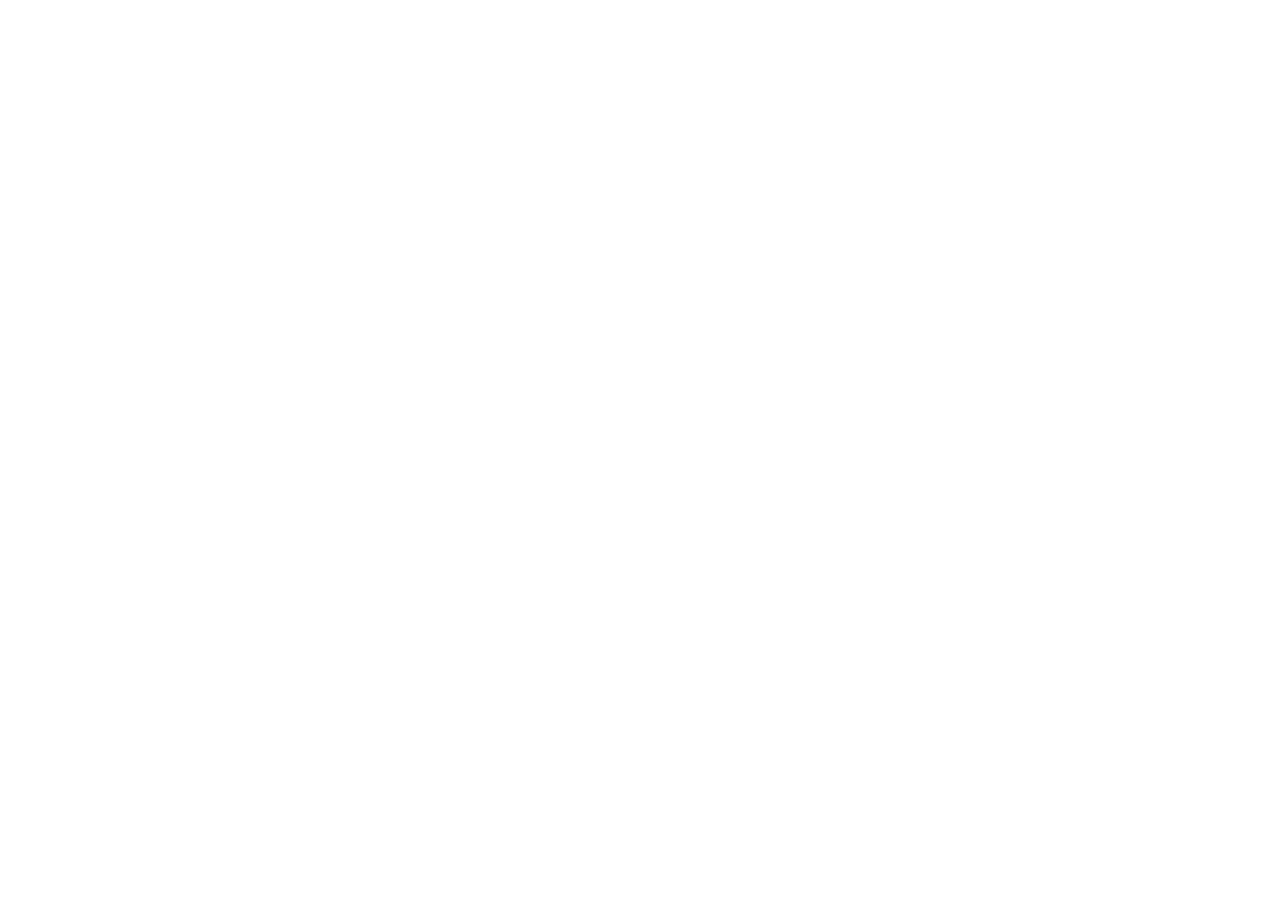
==== index.html @ 534e7ce5 "first commit" ====
<!DOCTYPE html>
<html lang="en">
<head>
  <meta charset="UTF-8">
  <meta http-equiv="X-UA-Compatible" content="IE=edge">
  <meta name="viewport" content="width=device-width, initial-scale=1.0">
  
  <title>Donation Organization</title>
</head>
<body>
  
</body>
</html>
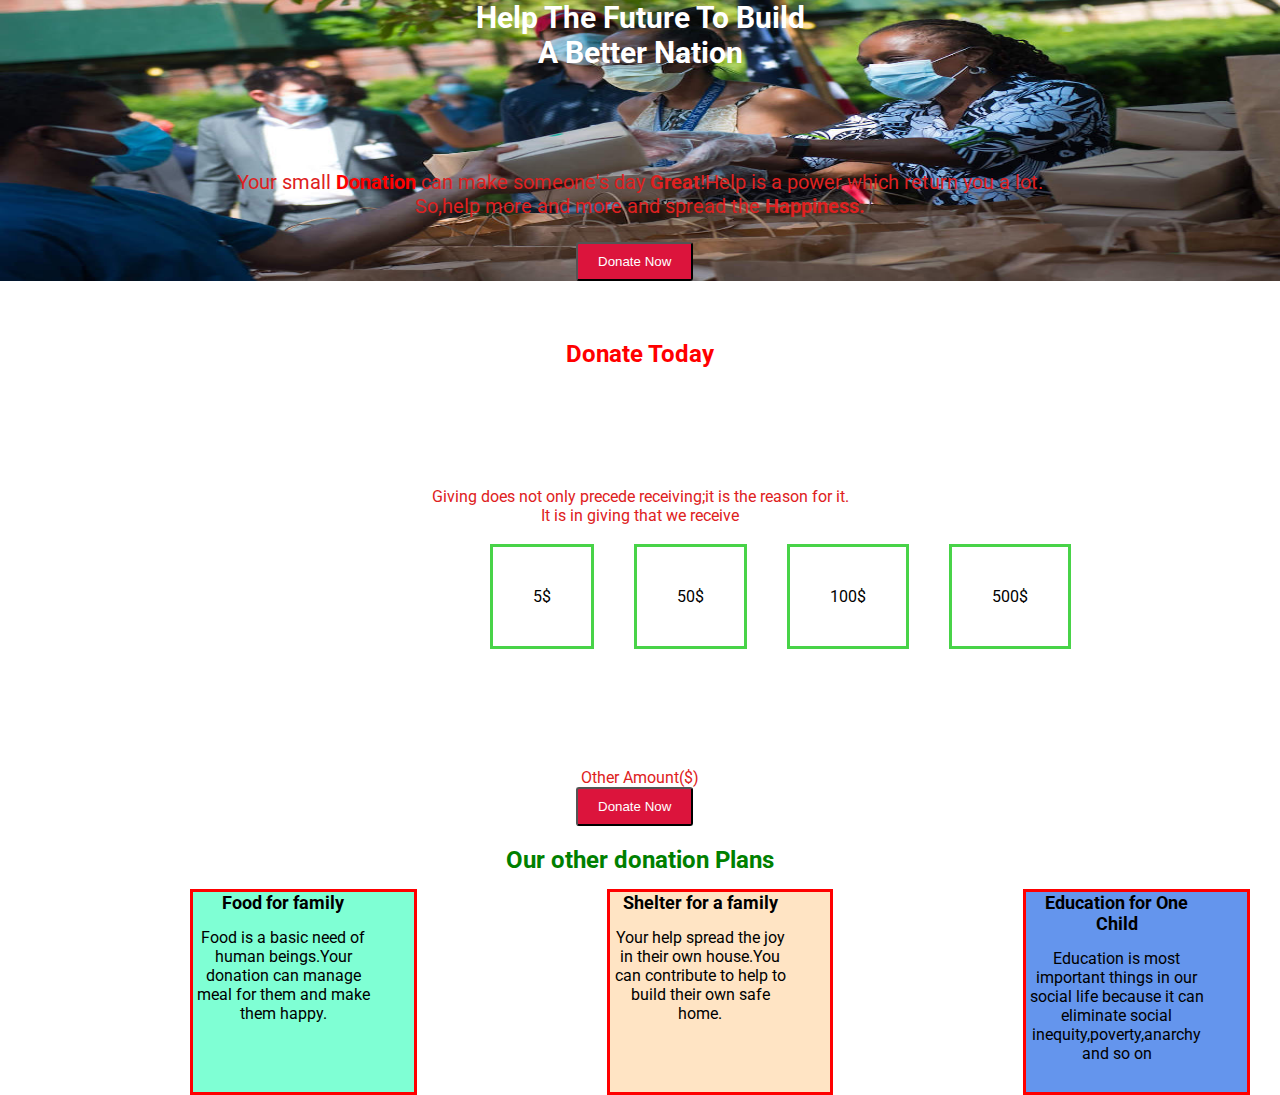
==== commit 5596d0ce: "css style" ====
--- a/index.html
+++ b/index.html
@@ -4,10 +4,53 @@
   <meta charset="UTF-8">
   <meta http-equiv="X-UA-Compatible" content="IE=edge">
   <meta name="viewport" content="width=device-width, initial-scale=1.0">
-  
+  <link rel="stylesheet" href="style.css">
   <title>Donation Organization</title>
+  <link rel="preconnect" href="https://fonts.googleapis.com">
+<link rel="preconnect" href="https://fonts.gstatic.com" crossorigin>
+<link href="https://fonts.googleapis.com/css2?family=Roboto:wght@400;700&display=swap" rel="stylesheet">
+<link rel="stylesheet" href="https://cdnjs.cloudflare.com/ajax/libs/font-awesome/6.1.1/css/all.min.css" integrity="sha512-KfkfwYDsLkIlwQp6LFnl8zNdLGxu9YAA1QvwINks4PhcElQSvqcyVLLD9aMhXd13uQjoXtEKNosOWaZqXgel0g==" crossorigin="anonymous" referrerpolicy="no-referrer" />
 </head>
 <body>
-  
+  <!-- website's banner part -->
+  <section class="banner">
+    <h2>Help The Future To Build <br>A Better Nation</h2>
+    <p>Your small <span>Donation</span> can make someone's day <b>Great</b>!Help is a power which return you a lot.<br>So,help more and more and spread the <strong>Happiness.</strong></p> <br>
+    <button>Donate Now</button>
+  </section><br>
+  <!-- donation amount part -->
+  <section class="donation_amount">
+ <h3>Donate Today</h3><br>
+ <p class="second-part">Giving does not only precede receiving;it is the reason for it.<br> It is in giving that we receive</p>
+ <br>
+ <div class="balance">
+  <div class="amount">5$</div>
+  <div class="amount">50$</div>
+  <div class="amount">100$</div>
+  <div class="amount">500$</div>
+</div><br>
+<p class="second-part-horizontal">Other Amount($)</p>
+<button>Donate Now</button>
+  </section>
+  <section class="part-three">
+    <h4>Our other donation Plans</h4>
+    <div class="main">
+      <div class="food" id="meal">
+        <i class="fa-solid fa-bowl-rice"></i>
+        <h5>Food for family</h5>
+        <p class="box-text">Food is a basic need of human beings.Your donation can manage meal for them and make them happy.</p>
+      </div>
+      <div class="shelter" id="home">
+        <i class="fa-solid fa-house-heart"></i>
+        <h5>Shelter for a family</h5>
+        <p class="box-text">Your help spread the joy in their own house.You can contribute to help to build their own safe home. </p>
+      </div>
+      <div class="education" id="edu">
+        <i class="fa-solid fa-book-blank"></i>
+        <h5>Education for One Child</h5>
+        <p class="box-text">Education is most important things in our social life because it can eliminate social inequity,poverty,anarchy and so on</p>
+      </div>
+    </div>
+  </section>
 </body>
 </html>--- a/style.css
+++ b/style.css
@@ -0,0 +1,117 @@
+*{
+  margin: 0;
+  padding: 0;
+}
+body{
+  font-family: 'Roboto', sans-serif;
+  width:auto;
+  margin: 0;
+  /* overflow: hidden; */
+
+}
+
+.banner{
+  background-size: 100% 800px;
+  background-image:url(helping.banner.jpg);
+  background-repeat: no-repeat;
+  background-size: 100% 100%;
+  color: white;
+  font-size: 20px;
+  overflow: hidden;
+}
+p{
+  padding-top: 100px;
+  text-align: center;
+  color: rgb(222, 33, 33);
+
+}
+h2{
+  text-align: center;
+  color: white;
+}
+span{
+  color: red;
+  font-weight: bold;
+
+}
+button{
+  padding:10px 20px;
+  background-color: crimson;
+  color: white;
+  border-radius: 3px;
+  margin-left:45%;
+}
+h3{
+  text-align: center;
+  color: red;
+  font-size: 24px;
+  margin-top: 40px;
+
+}
+second-part{
+  text-align: center;
+  margin-top: 20px;
+  padding-top: 0;
+}
+.balance{
+  display: flex;
+  align-items: center;
+  margin-left: 450px;
+  margin-top: 0;
+}
+.amount{
+  padding:40px;
+  border: 3px solid rgb(72, 211, 72);
+  color: black;
+  margin-left: 40px;
+}
+.horizontal{
+  border-bottom: 1px dashed black 0.3;
+  margin-left: 20px;
+  margin-right: 20px;
+}
+h4{
+  margin-top: 20px;
+  color: green;
+  font-weight: bold;
+  font-size: 24px;
+  text-align: center;
+  margin-bottom: 15px;
+}
+.main{
+  display: flex;
+  align-items: center;
+  padding-right: 30px;
+}
+.food,.shelter,.education{
+ width: 200px;
+ height: 200px;
+ color: black;
+ border: 3px solid red;
+ padding-right: 40px;
+ margin-left: 190px;
+ text-align: center;
+}
+.fa-bowl-rice{
+font-size: 40px;
+}
+#meal{
+  background-color: aquamarine;
+}
+#home{
+  background-color: bisque;
+}
+#edu{
+  background-color: cornflowerblue;
+}
+h5{
+  font-size: 18px;
+  font-weight: bold;
+  text-align: center;
+}
+.box-text{
+  padding-top: 15px;
+  text-align: center;
+  font-size: 16px;
+  color: black;
+}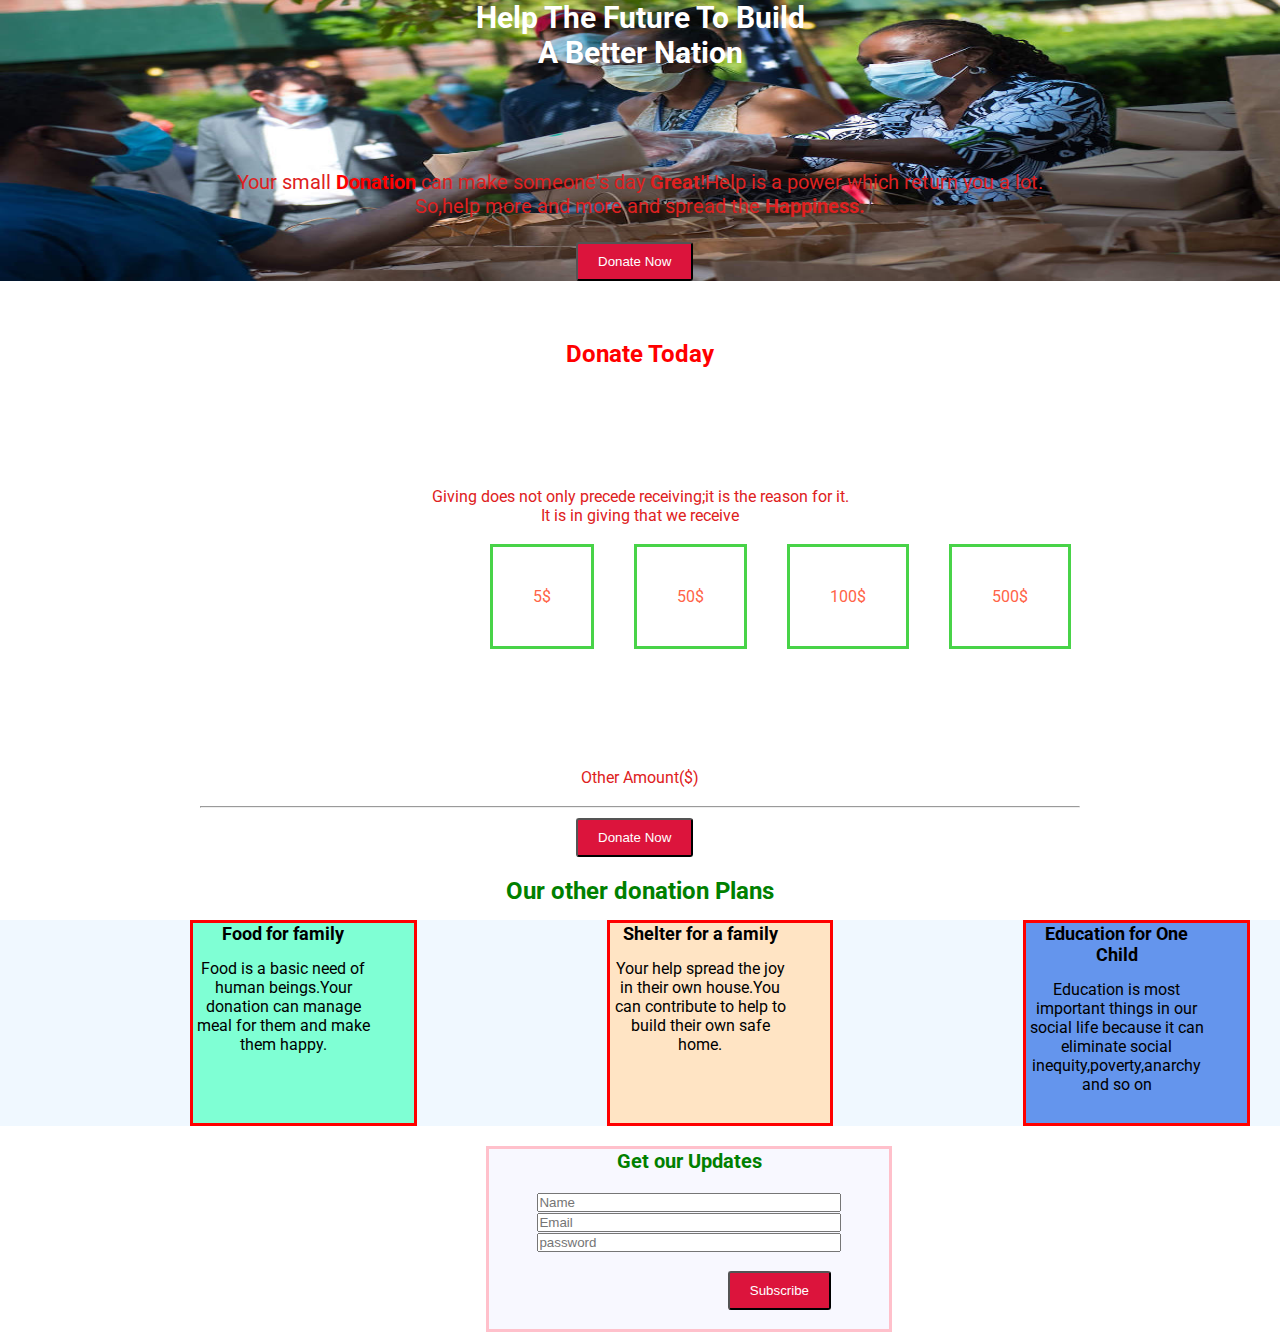
==== commit dc76fb88: "form style" ====
--- a/index.html
+++ b/index.html
@@ -30,6 +30,7 @@
   <div class="amount">500$</div>
 </div><br>
 <p class="second-part-horizontal">Other Amount($)</p>
+<br><hr class="other-amount">
 <button>Donate Now</button>
   </section>
   <section class="part-three">
@@ -52,5 +53,17 @@
       </div>
     </div>
   </section>
+  <section class="section-four">
+    <h6>Get our Updates</h6><br>
+    <div class="form-section">
+    <form action="#" class="form-data">
+      <input type="text" placeholder="Name"><br>
+      <input type="email" placeholder="Email"> <br>
+      <input type="password" placeholder="password">
+    </form> <br>
+    <button>Subscribe</button>
+  </div>
+  </section>
+  
 </body>
 </html>--- a/style.css
+++ b/style.css
@@ -52,6 +52,7 @@
   text-align: center;
   margin-top: 20px;
   padding-top: 0;
+  
 }
 .balance{
   display: flex;
@@ -64,11 +65,14 @@
   border: 3px solid rgb(72, 211, 72);
   color: black;
   margin-left: 40px;
+  background-color:white;
+  color: tomato;
 }
-.horizontal{
-  border-bottom: 1px dashed black 0.3;
-  margin-left: 20px;
-  margin-right: 20px;
+.other-amount{
+  border-bottom: 1px dashed black o.3;
+  margin-left: 200px;
+  margin-right: 200px;
+  margin-bottom: 10px;
 }
 h4{
   margin-top: 20px;
@@ -82,6 +86,7 @@
   display: flex;
   align-items: center;
   padding-right: 30px;
+  background-color: aliceblue;
 }
 .food,.shelter,.education{
  width: 200px;
@@ -91,9 +96,14 @@
  padding-right: 40px;
  margin-left: 190px;
  text-align: center;
+ 
 }
 .fa-bowl-rice{
 font-size: 40px;
+text-align: center;
+}
+.fa-book-blank{
+  font-size: 40px;
 }
 #meal{
   background-color: aquamarine;
@@ -114,4 +124,30 @@
   text-align: center;
   font-size: 16px;
   color: black;
+}
+.section-four{
+width: 400px;
+height: 180px;
+border: 3px solid pink;
+background-color: ghostwhite;
+text-align: center;
+margin-left: 38%;
+margin-top: 20px;
+}
+h6{
+  font-size: 20px;
+  color: green;
+
+}
+.form-section{
+
+}
+.form-data{
+  text-align: center;
+}
+input{
+  width:300px;
+  height: 15px;
+  color: green;
+  
 }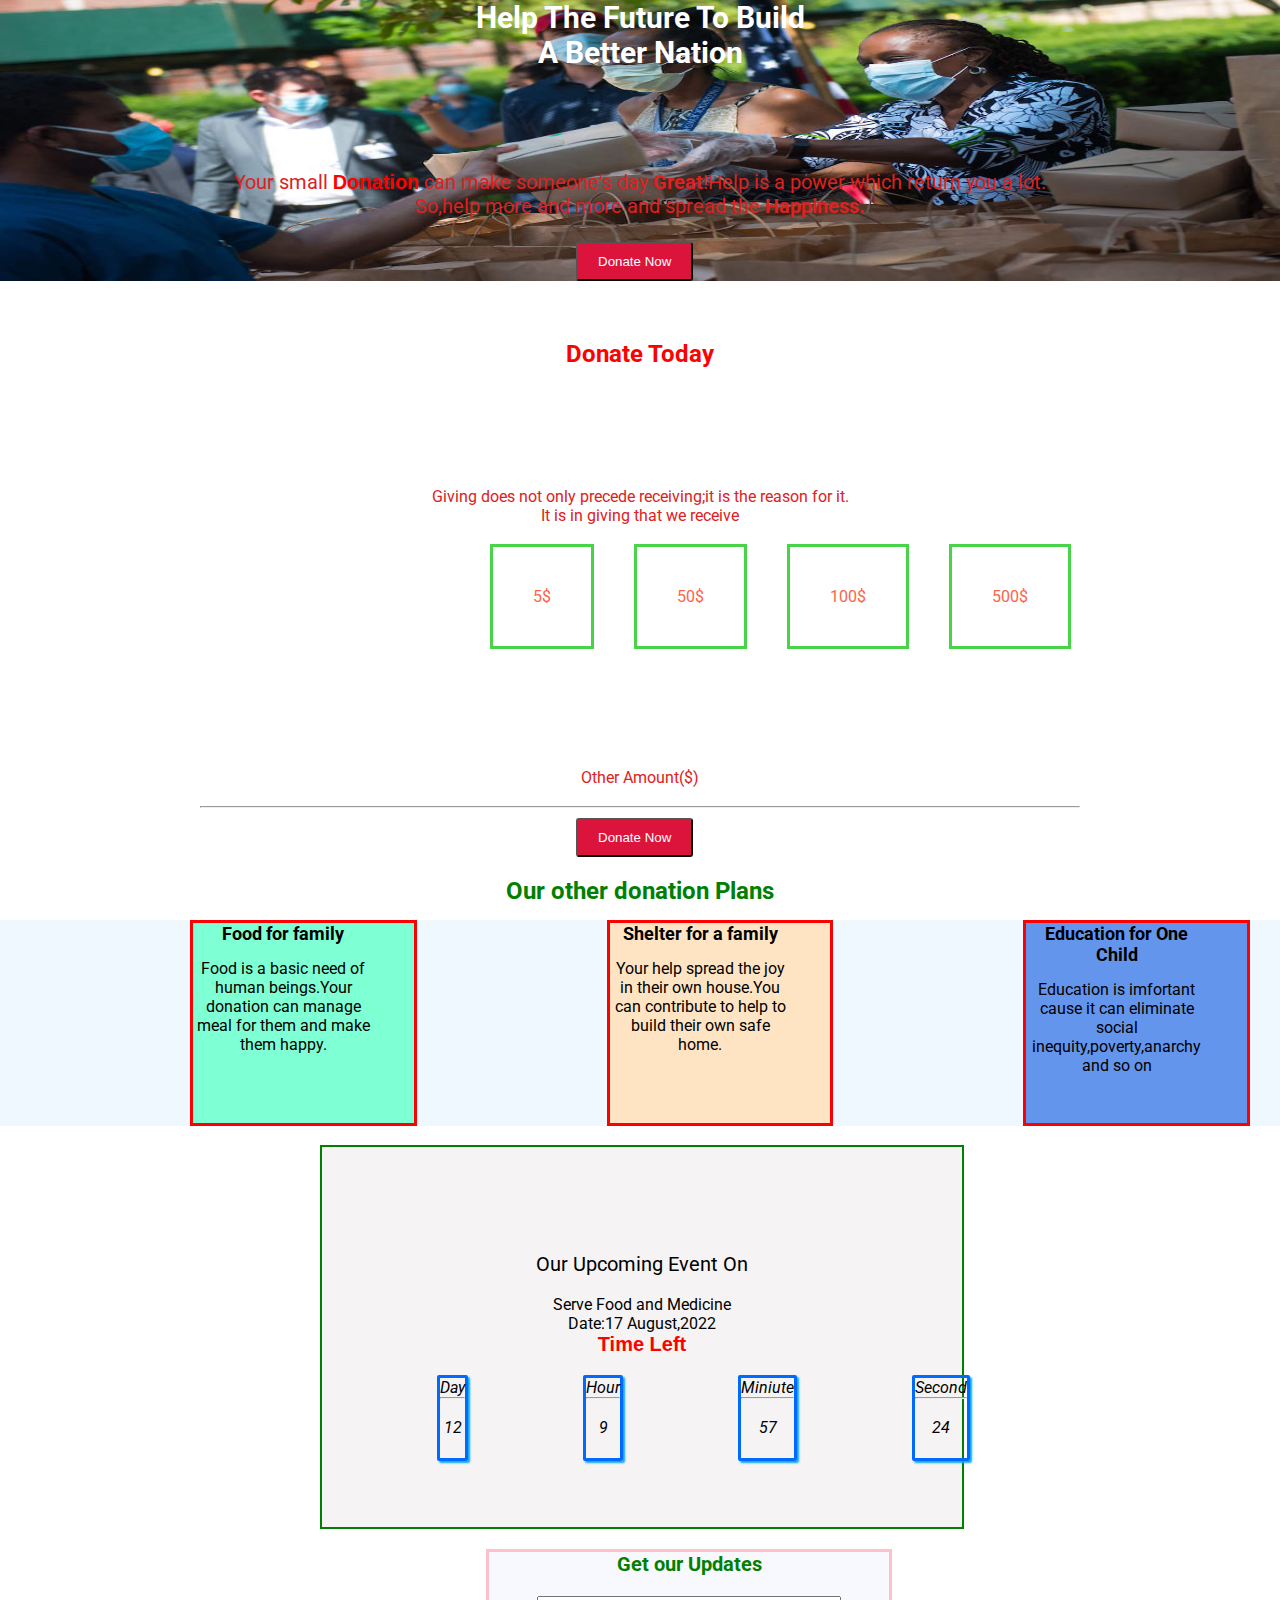
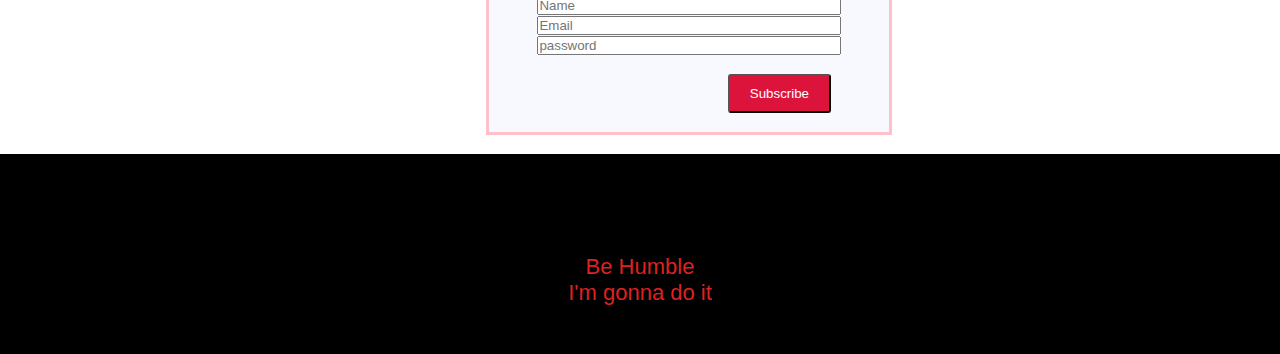
==== commit 34df7294: "style sheet" ====
--- a/index.html
+++ b/index.html
@@ -42,17 +42,35 @@
         <p class="box-text">Food is a basic need of human beings.Your donation can manage meal for them and make them happy.</p>
       </div>
       <div class="shelter" id="home">
-        <i class="fa-solid fa-house-heart"></i>
+        <i class="fa-solid fa-house"></i>
         <h5>Shelter for a family</h5>
         <p class="box-text">Your help spread the joy in their own house.You can contribute to help to build their own safe home. </p>
       </div>
       <div class="education" id="edu">
-        <i class="fa-solid fa-book-blank"></i>
+        <i class="fa-solid fa-backpack"></i>
         <h5>Education for One Child</h5>
-        <p class="box-text">Education is most important things in our social life because it can eliminate social inequity,poverty,anarchy and so on</p>
+        <p class="box-text">Education is imfortant cause it can eliminate social inequity,poverty,anarchy and so on</p>
       </div>
     </div>
   </section>
+  <br>
+  
+  <div class="event-date">
+    <p class="event-text">Our Upcoming Event on</p><br>
+    Serve Food and Medicine <br>
+    Date:17 August,2022 <br>
+    <span>Time Left</span>
+    <br>
+    <br>
+    <div class="left-div">
+      <div class="day">Day <hr><br> 12</div>
+      <div class="hour">Hour <hr><br> 9</div>
+      <div class="miniute">Miniute <hr><br> 57</div>
+      <div class="sec"> Second <hr><br> 24</div>
+    </div>
+  </div>
+  
+
   <section class="section-four">
     <h6>Get our Updates</h6><br>
     <div class="form-section">
@@ -64,6 +82,10 @@
     <button>Subscribe</button>
   </div>
   </section>
-  
+  <br>
+  <footer>
+    <p class="footer-text">Be Humble<br>
+    I'm gonna do it</p>
+  </footer>
 </body>
 </html>--- a/style.css
+++ b/style.css
@@ -46,13 +46,10 @@
   color: red;
   font-size: 24px;
   margin-top: 40px;
-
 }
 second-part{
   text-align: center;
-  margin-top: 20px;
-  padding-top: 0;
-  
+  margin-top: 5px;
 }
 .balance{
   display: flex;
@@ -98,8 +95,8 @@
  text-align: center;
  
 }
-.fa-bowl-rice{
-font-size: 40px;
+.fa-bowl-rice,.fa-house{
+font-size: 35px;
 text-align: center;
 }
 .fa-book-blank{
@@ -125,6 +122,47 @@
   font-size: 16px;
   color: black;
 }
+.event-text{
+  margin-top: 5px;
+  color:black;
+  font-size: 20px;
+  text-transform: capitalize;
+}
+.event-date{
+  border:2px solid green;
+  background-color: rgb(245, 243, 243);
+  width:50%;
+  height:380px;
+  text-align: center;
+  margin-left: 25%;
+}
+.left-div{
+  display:flex;
+  width: 50%;
+}
+.day,.hour,.miniute,.sec{
+  width:100px;
+  height: 80px;
+  border: 3px solid rgb(0, 106, 255);
+  border-radius: 2px;
+  box-shadow: 2px 2px 2px rgb(0, 170, 255);
+  margin-left:115px;
+  font-size: bold;
+  text-align: center;
+  font-style: italic;
+}
+span{
+  color: red;
+  font-size: 20px;
+  font-family: Arial, Helvetica, sans-serif;
+}
+
+#foodimg{
+  height: 380px;
+  width:50%;
+
+}
+
 .section-four{
 width: 400px;
 height: 180px;
@@ -137,11 +175,8 @@
 h6{
   font-size: 20px;
   color: green;
+}
 
-}
-.form-section{
-
-}
 .form-data{
   text-align: center;
 }
@@ -150,4 +185,15 @@
   height: 15px;
   color: green;
   
+}
+footer{
+  background-color: black;
+  width:100%;
+  height: 200px;
+  text-align: center;
+}
+.footer-text{
+  font-size: 22px;
+  font-family: 'Gill Sans', 'Gill Sans MT', Calibri, 'Trebuchet MS', sans-serif;
+  margin-bottom: 0px;
 }